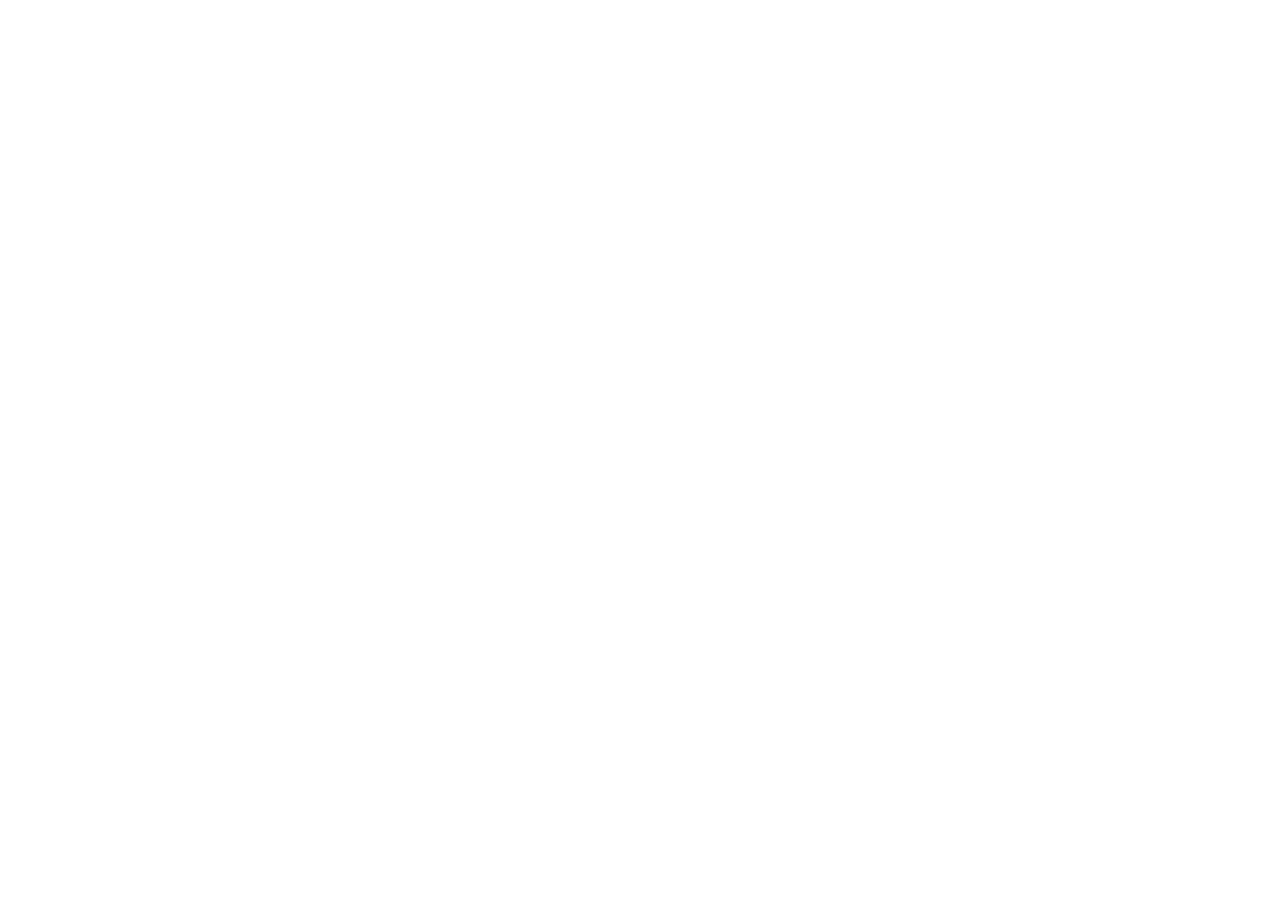
==== history.html @ 25c58a54 "Add inter-font.ttf and update app.css and index.html" ====
<!DOCTYPE html>
<html lang="en">
<head>
    <meta charset="UTF-8">
    <meta name="viewport" content="width=device-width, initial-scale=1.0">
    <title>History</title>
</head>
<body>
    
</body>
</html>
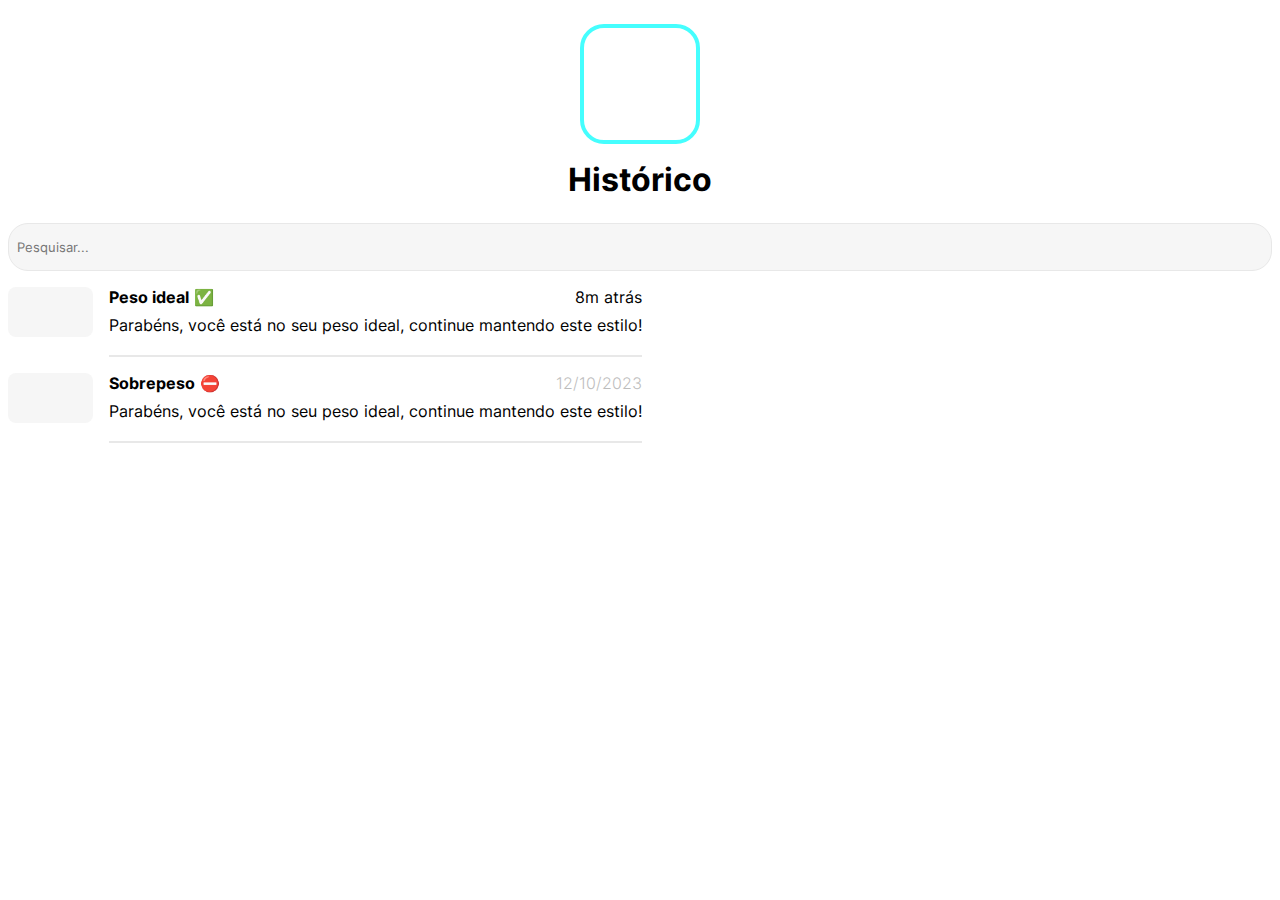
==== commit 76da1033: "add history page" ====
--- a/history.html
+++ b/history.html
@@ -3,9 +3,49 @@
 <head>
     <meta charset="UTF-8">
     <meta name="viewport" content="width=device-width, initial-scale=1.0">
+    <link rel="stylesheet" href="css/app.css">
     <title>History</title>
 </head>
 <body>
+    <div class="page-structure">
+        <div id="history-header">
+            <div class="imc-logo">
+                <img class="imc-img-logo" src="assets/icon-no-bg.png" alt="">
+            </div>
+            <h1 id="history-header-txt">Histórico</h1>
+        </div>
+        <div id="history-search">
+            <input class="input-text search-input" placeholder="Pesquisar..." />
+            <div class="search-result">
+                <div class="search-result-img"></div>
+                <div class="search-result-txt">
+                    <div class="search-result-txt-header">
+                        <section><strong>Peso ideal</strong> ✅</section>
+                        <section>8m atrás</section>
+                    </div>
+                    <div>
+                        <section>Parabéns, você está no seu peso ideal, continue mantendo este estilo!</section>
+                        <br />
+                        <hr>
+                    </div>
+                </div>
+            </div>
+            <div class="search-result">
+                <div class="search-result-img"></div>
+                <div class="search-result-txt">
+                    <div class="search-result-txt-header">
+                        <section><strong>Sobrepeso</strong> ⛔</section>
+                        <section class="result-header-time-old">12/10/2023</section>
+                    </div>
+                    <div>
+                        <section>Parabéns, você está no seu peso ideal, continue mantendo este estilo!</section>
+                        <br />
+                        <hr>
+                    </div>
+                </div>
+            </div>
+        </div>
+    </div>
     
 </body>
 </html>--- a/css/app.css
+++ b/css/app.css
@@ -0,0 +1,127 @@
+
+@font-face {
+    font-family: inter;
+    src: url('../assets/inter-font.ttf');
+}
+
+* { margin: 0; font-family: inter; }
+
+hr { border-style: solid; border-color: #E8E8E8; }
+
+.page-structure {
+    display: flex;
+    flex-direction: column;
+    align-items: stretch;
+    padding: 8px;
+}
+
+#main-form-header {
+    align-self: center;
+}
+
+.input-text {
+    height: 30px;
+    border-radius: 8px;
+    border: 1px solid #E8E8E8;
+    color: #BDBDBD;
+    font-weight: 400;
+    background-color: #F6F6F6;
+    padding: 8px;
+    margin: 8px 0;
+}
+
+#sixty-years-check {
+    width: 16px;
+    height: 16px;
+    margin-right: 8px;
+}
+
+.sixty-years-input {
+    display: flex;
+    align-items: center;
+    font-size: 0.875em;
+    margin-top: 16px;
+    margin-bottom: 8px;
+}
+
+input[type=button], input[type=submit] {
+    margin: 8px;
+    height: 45px;
+    border-radius: 100px;
+    font-weight: bold;
+    cursor :pointer;
+}
+
+.primary-btn {
+    background-color: #45FEFE;
+    border-style: none;
+}
+
+.secondary-btn {
+    background-color: white;
+    border: 4px solid #45FEFE;
+}
+
+.imc-logo {
+    display: flex;
+    justify-content: center;
+    padding: 16px;
+    border-radius: 24px;
+    border: 4px solid #45FEFE;
+    width: 80px;
+    height: 80px;
+}
+
+.imc-img-logo {
+    object-fit: contain;
+}
+
+#history-header {
+    display: flex;
+    flex-direction: column;
+    align-items: center;
+    gap: 16px;
+    margin: 16px 0;
+}
+
+#history-search {
+    display: flex;
+    flex-direction: column;
+    align-items: stretch;
+}
+
+.search-input {
+    border-radius: 20px;
+}
+
+.search-result {
+    display: flex;
+    justify-content: stretch;
+    align-items: flex-start;
+    gap: 16px;
+    margin: 8px 0;
+}
+
+.search-result-img {
+    background-color: #F6F6F6;
+    width: 85px;
+    height: 50px;
+    border-radius: 8px;
+    border-style: none;
+}
+
+.search-result-txt {
+    display: flex;
+    flex-flow: column nowrap;
+    gap: 8px;
+}
+
+.search-result-txt-header {
+    display: flex;
+    justify-content: space-between;
+}
+
+.result-header-time-old {
+    font-weight: 300;
+    color: #BDBDBD;
+}